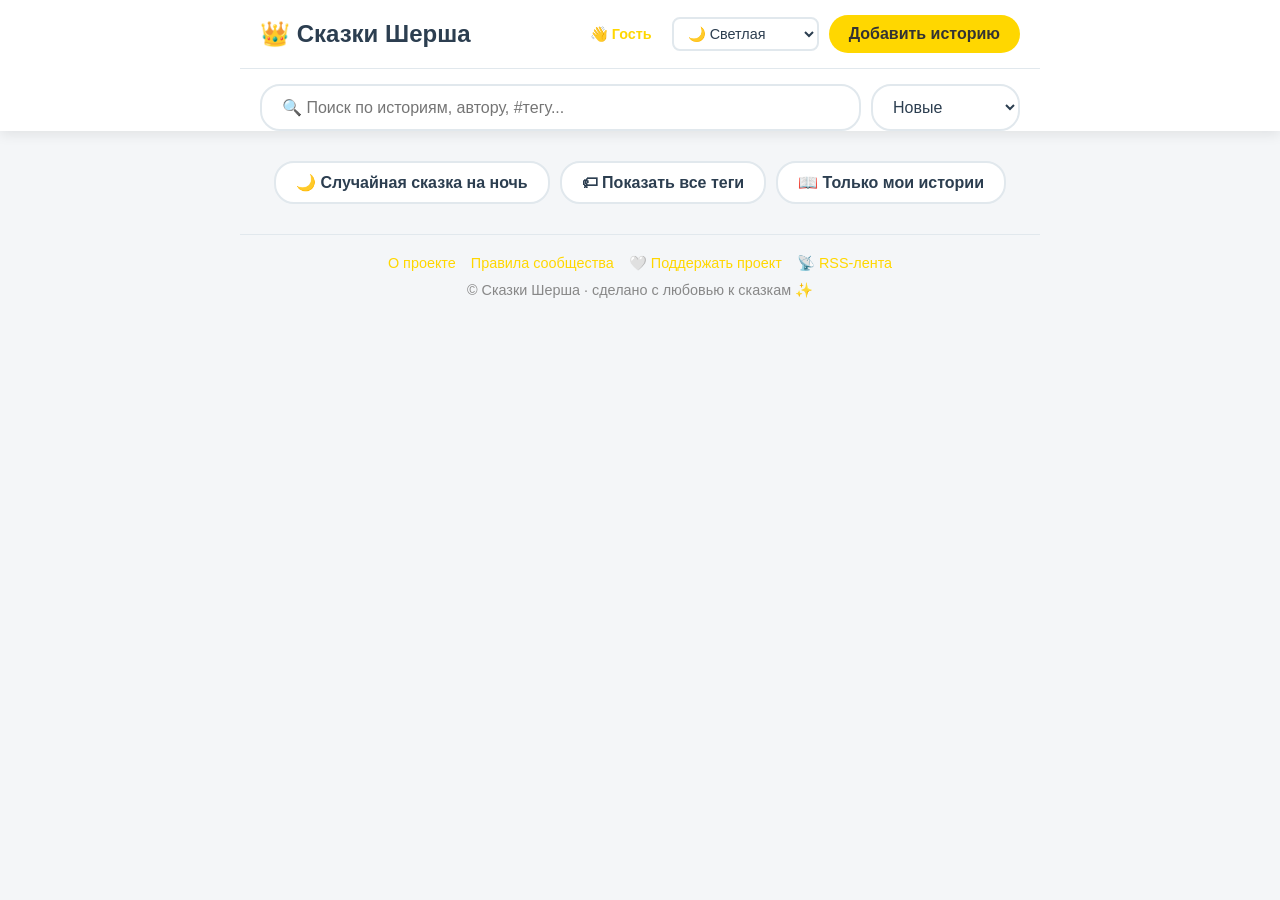
==== index.html @ 3fc003c2 "Озвучка автора: загрузка аудио к истории и проигрывание файла" ====
<!DOCTYPE html>
<html lang="ru">
<head>
    <meta charset="UTF-8">
    <meta name="viewport" content="width=device-width, initial-scale=1.0">
    <title>Сказки Шерша</title>
    <meta name="description" content="Сказки Шерша — уютное сообщество, где можно публиковать свои сказки, истории из жизни и театральные закулисья, делиться впечатлениями и общаться.">
    <meta name="keywords" content="сказки, истории, рассказы, театр, закулисье, сообщество, Сказки Шерша">
    <meta name="author" content="Сказки Шерша">
    <link rel="canonical" href="https://andrewshpik.github.io/skazki-Shersha/">
    <link rel="alternate" type="application/rss+xml" title="Сказки Шерша — новые истории" href="https://shersh-auth.de1.netrun.io/rss.xml">
    <link rel="icon" type="image/png" href="shersh_cursor.png">
    <meta property="og:type" content="website">
    <meta property="og:title" content="Сказки Шерша">
    <meta property="og:description" content="Уютное сообщество, где можно публиковать свои сказки, истории из жизни и театральные закулисья, делиться впечатлениями и общаться.">
    <meta property="og:url" content="https://andrewshpik.github.io/skazki-Shersha/">
    <meta property="og:image" content="https://andrewshpik.github.io/skazki-Shersha/banner.jpg">
    <meta property="og:site_name" content="Сказки Шерша">
    <meta name="twitter:card" content="summary_large_image">
    <meta name="twitter:title" content="Сказки Шерша">
    <meta name="twitter:description" content="Уютное сообщество, где можно публиковать свои сказки, истории из жизни и театральные закулисья.">
    <meta name="twitter:image" content="https://andrewshpik.github.io/skazki-Shersha/banner.jpg">
    <meta name="theme-color" content="#FFD700">
    <link rel="manifest" href="manifest.json">
    <link rel="stylesheet" href="styles.css?v=12">
    <script type="application/ld+json">
    {
      "@context": "https://schema.org",
      "@type": "WebSite",
      "name": "Сказки Шерша",
      "url": "https://andrewshpik.github.io/skazki-Shersha/",
      "description": "Уютное сообщество, где можно публиковать свои сказки, истории из жизни и театральные закулисья, делиться впечатлениями и общаться.",
      "inLanguage": "ru"
    }
    </script>
</head>
<body>

    <div class="toast-container" id="toastContainer"></div>

    <div class="image-modal" id="imageModal" onclick="closeImageModal()">
        <img id="fullImage" src="" alt="Просмотр">
    </div>

    <div class="modal-overlay" id="deleteAccountModal">
        <div class="modal-content">
            <h2 style="color: var(--error-color);">Удаление аккаунта</h2>
            <p style="text-align: center; margin-bottom: 20px;">Вы уверены, что хотите удалить свой аккаунт? Все ваши истории останутся, но профиль будет удален навсегда.</p>
            <div class="modal-buttons" style="justify-content: center;">
                <button class="btn btn-cancel" id="cancelDeleteBtn">Отмена</button>
                <button class="btn btn-delete" id="confirmDeleteBtn">Удалить</button>
            </div>
        </div>
    </div>

    <div class="modal-overlay" id="passwordModal">
        <div class="modal-content">
            <h2 style="text-align: center;">🔑 Сменить пароль</h2>

            <label>Текущий пароль:</label>
            <div class="input-wrapper">
                <input type="password" id="oldPassInput" placeholder="Текущий пароль" autocomplete="current-password">
                <span class="toggle-password" onclick="togglePasswordVisibility('oldPassInput', this)">👁️</span>
            </div>

            <label>Новый пароль:</label>
            <div class="input-wrapper">
                <input type="password" id="newPassInput" placeholder="Минимум 4 символа" autocomplete="new-password">
                <span class="toggle-password" onclick="togglePasswordVisibility('newPassInput', this)">👁️</span>
            </div>

            <label>Повтори новый пароль:</label>
            <input type="password" id="newPassRepeatInput" placeholder="Ещё раз" autocomplete="new-password">

            <div id="passModalError" class="form-error" style="display:none;" role="alert"></div>

            <div class="modal-buttons">
                <button class="btn btn-cancel" id="cancelPassBtn">Отмена</button>
                <button class="btn" id="savePassBtn">Сохранить</button>
            </div>
        </div>
    </div>

    <div class="modal-overlay" id="loginModal">
        <div class="modal-content">
            <h2>👑 Добро пожаловать в Сказки Шерша!</h2>
            
            <div style="display: flex; gap: 10px; margin-bottom: 20px; justify-content: center;">
                <button class="btn btn-cancel" id="tabLogin" onclick="switchAuthTab('login')" style="width: 45%;">Вход</button>
                <button class="btn btn-cancel" id="tabRegister" onclick="switchAuthTab('register')" style="width: 45%;">Регистрация</button>
            </div>

            <div id="loginForm">
                <label>Имя или @ник:</label>
                <input type="text" id="loginNameInput" placeholder="Имя или @ник">
                <label>Пароль:</label>
                <div class="input-wrapper" style="margin-bottom: 5px;">
                    <input type="password" id="loginPassInput" placeholder="Пароль">
                    <span class="toggle-password" onclick="togglePasswordVisibility('loginPassInput', this)">👁️</span>
                </div>
                <div style="text-align: center; margin-bottom: 8px;">
                    <button class="btn-cancel" id="forgotPassBtn" style="border:none; background:none; color: var(--gold-accent); cursor:pointer; text-decoration: underline; font-size: 0.9rem;">Забыли пароль?</button>
                </div>
                <div class="modal-buttons" style="justify-content: center;">
                    <button class="btn" id="loginBtn" style="width: 100%;">Войти</button>
                </div>
            </div>

            <!-- Восстановление пароля -->
            <div id="forgotForm" style="display: none;">
                <label>Имя профиля или @ник:</label>
                <input type="text" id="forgotNameInput" placeholder="Имя или @ник">
                <div style="text-align:center; margin:10px 0; font-size:0.85rem; color:#888;">Код придёт в ваш Telegram</div>
                <label>Код из Telegram:</label>
                <input type="text" id="forgotCodeInput" placeholder="000000">
                <label>Новый пароль:</label>
                <input type="password" id="forgotNewPassInput" placeholder="Новый пароль">
                <div class="modal-buttons" style="justify-content: space-between; flex-wrap: wrap;">
                    <button class="btn btn-cancel" id="forgotBackBtn">Назад</button>
                    <button class="btn" id="forgotStep1Btn">Получить код</button>
                    <button class="btn" id="forgotStep2Btn" style="display:none;">Сменить пароль</button>
                </div>
            </div>

            <div id="registerForm" style="display: none;">
                <label>Имя:</label>
                <input type="text" id="regNameInput" placeholder="Твое имя">
                <label>Никнейм (начинается с @):</label>
                <input type="text" id="regNickInput" placeholder="@nickname">
                <label>Пароль:</label>
                <div class="input-wrapper" style="margin-bottom: 5px;">
                    <input type="password" id="regPassInput" placeholder="Придумай пароль">
                    <span class="toggle-password" onclick="togglePasswordVisibility('regPassInput', this)">👁️</span>
                </div>
                <div class="modal-buttons" style="justify-content: center;">
                    <button class="btn" id="registerBtn" style="width: 100%;">Зарегистрироваться</button>
                </div>
            </div>

            <hr style="border: 0; border-top: 1px solid var(--border-color); margin: 20px 0;">

            <div style="display: flex; flex-direction: column; gap: 10px;">
                <button class="btn" id="telegramBotBtn" style="background-color: #2AABEE; color: white; display: flex; align-items: center; justify-content: center; gap: 10px; width: 100%; border-radius: 10px; padding: 15px; font-size: 1.1rem;">
                    <svg width="24" height="24" viewBox="0 0 24 24" fill="white"><path d="M11.944 0A12 12 0 0 0 0 12a12 12 0 0 0 12 12 12 12 0 0 0 12-12A12 12 0 0 0 12 0a12 12 0 0 0-.056 0zm4.962 7.224c.1-.002.321.023.465.14a.506.506 0 0 1 .171.325c.016.093.036.306.02.472-.18 1.898-.962 6.502-1.36 8.627-.168.9-.499 1.201-.82 1.23-.696.065-1.225-.46-1.9-.902-1.056-.693-1.653-1.124-2.678-1.8-1.185-.78-.417-1.21.258-1.91.177-.184 3.247-2.977 3.307-3.23.007-.032.014-.15-.056-.212s-.174-.041-.249-.024c-.106.024-1.793 1.14-5.061 3.345-.48.33-.913.49-1.302.48-.428-.008-1.252-.241-1.865-.44-.752-.245-1.349-.374-1.297-.789.027-.216.325-.437.893-.663 3.498-1.524 5.83-2.529 6.998-3.014 3.332-1.386 4.025-1.627 4.476-1.635z"/></svg>
                    Войти через Telegram
                </button>
                <button class="btn" id="guestBtn" style="background-color: transparent; color: var(--text-color); border: 2px solid var(--border-color); width: 100%;">
                    Войти как Гость
                </button>
            </div>
            
            <p id="waitingMsg" style="display: none; margin-top: 15px; font-size: 0.95rem; color: var(--gold-accent); font-weight: bold;">Ожидаем подтверждения в Telegram...</p>
        </div>
    </div>

    <div class="modal-overlay" id="editProfileModal">
        <div class="modal-content">
            <h2>Редактировать профиль</h2>
            
            <label style="display: block; margin-bottom: 5px; font-size: 0.9rem;">Имя:</label>
            <input type="text" id="editNameInput" placeholder="Твое имя">
            <div class="field-error" id="editNameError">Это имя уже занято!</div>

            <label style="display: block; margin-bottom: 5px; font-size: 0.9rem;">Никнейм:</label>
            <input type="text" id="editNicknameInput" placeholder="@nickname">
            <div class="field-error" id="editNickError">Этот ник уже занят!</div>

            <label style="display: block; margin-bottom: 5px; font-size: 0.9rem;">О себе:</label>
            <textarea id="editBioInput" placeholder="Расскажи о себе..."></textarea>
            
            <div class="modal-buttons">
                <button class="btn btn-cancel" id="cancelEditBtn">Отмена</button>
                <button class="btn" id="saveEditBtn">Сохранить</button>
            </div>
        </div>
    </div>

    <header>
        <div class="nav-panel">
            <h1 onclick="showPage('feed')">👑 Сказки Шерша</h1>
            
            <div class="header-controls">
                <span class="user-info" id="headerProfileBtn" onclick="showPage('profile')">👋 Гость</span>
                <a class="logout-icon" id="adminPanelBtn" href="admin.html" title="Админ-панель" aria-label="Открыть админ-панель" style="display:none; text-decoration:none;">🛡️</a>
                <button class="logout-icon" id="headerLogoutBtn" title="Выйти" aria-label="Выйти из аккаунта" style="display: none;">🚪</button>
                <button class="bell-btn" id="bellBtn" title="Новые комментарии к вашим историям" aria-label="Уведомления о новых комментариях" aria-live="polite" style="position:relative; display:none;">🔔<span class="bell-badge" id="bellBadge" style="display:none;"></span></button>
                <select id="themeSelect" class="theme-toggle" title="Выбрать тему">
                    <option value="light">🌙 Светлая</option>
                    <option value="dark">🌚 Тёмная</option>
                    <option value="lavender">💜 Лавандовая</option>
                    <option value="mint">🌿 Мятная</option>
                    <option value="skyblue">💙 Небесная</option>
                    <option value="rose">🌹 Розовая</option>
                </select>
                <button class="btn" id="addPostBtn">Добавить историю</button>
            </div>
        </div>
        <div class="search-bar" id="searchContainer">
            <input type="text" id="searchInput" placeholder="🔍 Поиск по историям, автору, #тегу..." oninput="onSearchInput()">
            <select id="sortSelect" class="sort-select" onchange="changeSort()">
                <option value="new">Новые</option>
                <option value="popular">Популярные</option>
            </select>
        </div>
    </header>

    <main id="feed-page">
        <div class="feed-tools">
            <button class="btn btn-soft" onclick="randomTale()">🌙 Случайная сказка на ночь</button>
            <button class="btn btn-soft" id="allTagsBtn" onclick="toggleAllTags()">🏷 Показать все теги</button>
            <button class="btn btn-soft" id="myOnlyBtn" onclick="toggleMyOnly()">📖 Только мои истории</button>
        </div>
        <div id="allTagsCloud" class="all-tags-cloud" style="display:none;"></div>
        <div id="tagBanner" class="tag-banner" style="display:none;">
            <span id="tagBannerText"></span>
            <button type="button" onclick="clearTagFilter()" aria-label="Показать все истории">✕ все истории</button>
        </div>
        <div id="posts-container"></div>
    </main>

    <main id="profile-page" style="display: none;">
        <div class="profile-header">
            <div class="avatar-container" id="avatarContainer" onclick="document.getElementById('avatarInput').click()">
                <img id="avatarImage" src="" alt="Аватар" style="display: none;">
                <div class="avatar-placeholder" id="avatarPlaceholder">👤</div>
                <div class="avatar-edit-overlay">Изменить</div>
            </div>
            <input type="file" id="avatarInput" accept="image/*" style="display: none;">

            <div class="profile-info">
                <h2>
                    <span id="profileNameDisplay">Имя</span>
                    <span class="edit-icon" role="button" tabindex="0" onclick="openEditProfile('name')" title="Изменить имя" aria-label="Изменить имя">✏️</span>
                </h2>
                <div class="profile-nickname">
                    <span id="profileNickDisplay">@ник</span>
                    <span class="edit-icon" role="button" tabindex="0" onclick="openEditProfile('nick')" title="Изменить ник" aria-label="Изменить ник">✏️</span>
                </div>
                <div class="profile-bio" id="profileBioDisplay">О себе пока ничего не написано...</div>
                <div class="stats">
                    <span>📝 Историй: <b id="statPosts">0</b></span>
                    <span>👍 Лайков: <b id="statLikes">0</b></span>
                    <span>💬 Комментариев: <b id="statComments">0</b></span>
                </div>
            </div>
        </div>
        
        <div style="display: flex; gap: 10px; margin-bottom: 20px; flex-wrap: wrap;">
            <button class="btn" id="editProfileBtn">Редактировать профиль</button>
            <button class="btn btn-cancel" id="changePassBtn">Сменить пароль</button>
            <button class="btn btn-cancel" id="bindTelegramBtn" title="Привязать Telegram, чтобы получать код восстановления пароля">📨 Привязать Telegram</button>
            <button class="btn btn-cancel" id="logoutBtn">Выйти</button>
            <button class="btn btn-delete" id="deleteAccountBtn">Удалить аккаунт</button>
            <button class="btn btn-delete" id="deleteAllDataBtn" title="Удалить профиль, все свои истории, комментарии и лайки">🧹 Удалить все мои данные</button>
        </div>

        <div id="telegramStatus" class="telegram-status" style="display:none;" role="status" aria-live="polite"></div>

        <div class="my-posts-section">
            <h3 style="margin-bottom: 12px;">📚 Мои истории <span id="myPostsCount" style="opacity:.7;font-weight:400;"></span></h3>
            <div style="display:flex;gap:10px;flex-wrap:wrap;margin-bottom:12px;">
                <button class="btn btn-cancel" onclick="exportMyPosts('json')" title="Скачать все мои истории в JSON">⬇️ Экспорт в JSON</button>
                <button class="btn btn-cancel" onclick="exportMyPosts('txt')" title="Скачать все мои истории в текстовом файле">⬇️ Экспорт в TXT</button>
            </div>
            <div id="myPostsList"></div>
        </div>
    </main>

    <main id="other-profile-page" style="display: none;">
        <button class="btn btn-cancel" onclick="showPage('feed')" style="margin-bottom: 20px;">← Назад к ленте</button>
        <div class="profile-header">
            <div class="avatar-container" id="otherAvatarContainer" style="cursor: default;">
                <img id="otherAvatarImage" src="" alt="Аватар" style="display: none;">
                <div class="avatar-placeholder" id="otherAvatarPlaceholder">👤</div>
            </div>
            <div class="profile-info">
                <h2><span id="otherProfileNameDisplay">Имя</span></h2>
                <div class="profile-nickname"><span id="otherProfileNickDisplay">@ник</span></div>
                <div class="profile-bio" id="otherProfileBioDisplay">О себе пока ничего не написано...</div>
                <div class="stats">
                    <span>📝 Историй: <b id="otherStatPosts">0</b></span>
                    <span>👍 Лайков: <b id="otherStatLikes">0</b></span>
                </div>
                <div style="margin-top: 12px;">
                    <button class="btn btn-delete" id="banUserBtn" style="display: none;" onclick="banUser()">🚫 Забанить</button>
                </div>
            </div>
        </div>
    </main>

    <div class="modal-overlay" id="postModal">
        <div class="modal-content">
            <h2 id="postModalTitle">Новая история</h2>
            
            <div class="inspiration-hints">
                <span class="hint-tag" onclick="insertHint('Сказка на ночь: ')">📖 Сказка</span>
                <span class="hint-tag" onclick="insertHint('История из жизни: ')">🌟 Из жизни</span>
                <span class="hint-tag" onclick="insertHint('Закулисье театра: ')">🎭 Театр</span>
            </div>

            <div class="input-wrapper">
                <span class="input-icon">📝</span>
                <input type="text" id="postTitle" placeholder="Придумай цепляющий заголовок...">
            </div>
            
            <div class="input-wrapper">
                <span class="input-icon" style="top: 20px;">✍️</span>
                <textarea id="postText" placeholder="Расскажи свою историю здесь..." oninput="updateWordCount()"></textarea>
            </div>
            <div class="word-count" id="wordCount">Слов: 0 · Символов: 0</div>

            <label style="display: block; margin-bottom: 5px; font-size: 0.9rem;">Прикрепить картинку (необязательно):</label>
            <input type="file" id="postImageInput" accept="image/*" style="padding: 10px; border: 1px solid var(--border-color); background: var(--input-bg);">

            <label style="display: block; margin: 12px 0 5px; font-size: 0.9rem;">Озвучка автора — mp3/m4a/ogg до 15 МБ (необязательно):</label>
            <input type="file" id="postAudioInput" accept="audio/*" style="padding: 10px; border: 1px solid var(--border-color); background: var(--input-bg);">
            <div id="postAudioStatus" class="audio-status" style="display:none;"></div>

            <div class="modal-buttons">
                <button class="btn btn-cancel" id="cancelBtn">Отмена</button>
                <button class="btn" id="submitPostBtn">Опубликовать!</button>
            </div>
        </div>
    </div>

    <div class="modal-overlay" id="commentsModal">
        <div class="modal-content">
            <h2 style="text-align: center;">💬 Комментарии</h2>
            <div class="comments-list" id="commentsList"></div>

            <div class="related-block" id="relatedBlock" style="display:none;">
                <h3>📚 Читайте также</h3>
                <div class="related-list" id="relatedList"></div>
            </div>

            <div id="replyIndicator" class="reply-indicator" style="display:none;">
                <span id="replyIndicatorText"></span>
                <button type="button" class="reply-cancel" onclick="cancelReply()" aria-label="Отменить ответ">✖</button>
            </div>
            
            <div class="comment-input-row">
                <textarea id="commentInput" placeholder="Написать комментарий..." style="min-height: 45px;"></textarea>
                <div class="image-upload-btn" onclick="document.getElementById('commentImageInput').click()" title="Прикрепить фото">📷</div>
                <input type="file" id="commentImageInput" accept="image/*" style="display: none;">
            </div>
            <img id="commentImagePreview" class="comment-image-preview" src="" alt="Превью">

            <div class="modal-buttons">
                <button class="btn btn-cancel" id="closeCommentsBtn">Закрыть</button>
                <button class="btn" id="submitCommentBtn">Отправить</button>
            </div>
        </div>
    </div>

    <div class="modal-overlay" id="notifModal">
        <div class="modal-content">
            <h2 style="text-align: center;">🔔 Уведомления</h2>
            <div class="notif-list" id="notifList"></div>
            <div class="modal-buttons" style="justify-content: center;">
                <button class="btn btn-cancel" id="closeNotifBtn">Закрыть</button>
            </div>
        </div>
    </div>

    <div class="modal-overlay" id="taleModal">
        <div class="modal-content">
            <h2 style="text-align: center;">🌙 Сказка на ночь</h2>
            <div class="tale-title" id="taleTitle"></div>
            <div class="tale-text" id="taleText"></div>
            <div class="tale-actions">
                <button class="btn btn-soft" id="taleAgainBtn">✨ Ещё сказку</button>
                <button class="btn btn-soft" id="taleContinueBtn">⏭ Продолжить</button>
                <button class="btn btn-soft" id="taleCopyBtn">📋 Скопировать</button>
                <button class="btn btn-soft" onclick="speakTale()" aria-label="Слушать сказку">🔊 Слушать</button>
                <button class="btn" id="talePublishBtn">📖 Опубликовать</button>
            </div>
            <div class="modal-buttons">
                <button class="btn btn-cancel" id="taleFromSiteBtn">Случайная с сайта</button>
                <button class="btn btn-cancel" id="taleCloseBtn">Закрыть</button>
            </div>
            <div class="tale-hint">Сказка собирается прямо в браузере из готовых образов — без внешних сервисов.</div>
        </div>
    </div>

    <script src="tale.js?v=4"></script>
    <script src="player.js?v=6"></script>

    <script src="app.js?v=15"></script>

    <!-- Кнопка «Наверх» -->
    <button id="backToTop" title="Наверх" aria-label="Наверх" style="display:none; position:fixed; bottom:20px; left:20px; z-index:1500; width:46px; height:46px; border-radius:50%; border:none; background:var(--gold-accent); color:#333; font-size:1.4rem; cursor:pointer; box-shadow:var(--shadow); transition:transform 0.2s;">↑</button>

    <!-- Футер -->
    <footer style="max-width: 800px; margin: 30px auto 20px; padding: 20px 15px 10px; border-top: 1px solid var(--border-color); text-align: center; font-size: 0.9rem; color: #888;">
        <div style="display: flex; gap: 15px; justify-content: center; flex-wrap: wrap; margin-bottom: 10px;">
            <a href="#" style="color: var(--gold-accent); text-decoration: none;" onclick="showAbout()">О проекте</a>
            <a href="#" style="color: var(--gold-accent); text-decoration: none;" onclick="showRules()">Правила сообщества</a>
            <a href="#" style="color: var(--gold-accent); text-decoration: none;" onclick="supportProject()">🤍 Поддержать проект</a>
            <a href="https://shersh-auth.de1.netrun.io/rss.xml" target="_blank" rel="noopener" style="color: var(--gold-accent); text-decoration: none;">📡 RSS-лента</a>
        </div>
        <div>© Сказки Шерша · сделано с любовью к сказкам ✨</div>
    </footer>

    <!-- Модалка: О проекте -->
    <div class="modal-overlay" id="aboutModal">
        <div class="modal-content">
            <h2>👑 О проекте</h2>
            <div class="rules-text">
                <p><b>«Сказки Шерша»</b> — уютное сообщество, где каждый может поделиться сказкой, историей из жизни или театральным закулисьем.</p>
                <p>Мы верим, что у каждой истории есть своя магия. Расскажите свою — и она найдёт читателей.</p>
                <p>Проект создан с любовью к сказкам и поддерживается сообществом.</p>
            </div>
            <div class="modal-buttons">
                <button class="btn" onclick="document.getElementById('aboutModal').style.display='none'">Закрыть</button>
            </div>
        </div>
    </div>

    <!-- Модалка: Правила сообщества -->
    <div class="modal-overlay" id="rulesModal">
        <div class="modal-content">
            <h2>📜 Правила сообщества</h2>
            <div class="rules-text">
                <ol>
                    <li>Будьте доброжелательны и уважайте других участников.</li>
                    <li>Запрещены оскорбления, нецензурная лексика и травля.</li>
                    <li>Запрещена реклама и спам.</li>
                    <li>Не публикуйте чужие тексты без разрешения автора.</li>
                    <li>За нарушение правил модератор может заблокировать аккаунт.</li>
                </ol>
            </div>
            <div class="modal-buttons">
                <button class="btn" onclick="document.getElementById('rulesModal').style.display='none'">Закрыть</button>
            </div>
        </div>
    </div>

</body>
</html>
---- styles.css ----
:root {
            --bg-color: #f4f6f8;
            --text-color: #2c3e50;
            --header-bg: #ffffff;
            --card-bg: #ffffff;
            --gold-accent: #FFD700;
            --gold-hover: #FFC107;
            --shadow: 0 4px 12px rgba(0,0,0,0.08);
            --border-color: #e1e8ed;
            --comment-bg: #f9f9f9;
            --input-bg: #ffffff;
            --error-color: #e74c3c;
        }

        [data-theme="dark"] {
            --bg-color: #1a1a2e;
            --text-color: #e0e0e0;
            --header-bg: #16213e;
            --card-bg: #1f2b4d;
            --shadow: 0 4px 12px rgba(0,0,0,0.4);
            --border-color: #2a3b66;
            --comment-bg: #16213e;
            --input-bg: #16213e;
        }

        /* Тема: Лавандовая */
        [data-theme="lavender"] {
            --bg-color: #f6f0fa;
            --text-color: #3c2a4d;
            --header-bg: #ffffff;
            --card-bg: #ffffff;
            --gold-accent: #a78bfa;
            --gold-hover: #8b5cf6;
            --shadow: 0 4px 12px rgba(139,92,246,0.12);
            --border-color: #e6def2;
            --comment-bg: #faf7fd;
            --input-bg: #ffffff;
        }

        /* Тема: Мятная */
        [data-theme="mint"] {
            --bg-color: #ecf7f3;
            --text-color: #24423a;
            --header-bg: #ffffff;
            --card-bg: #ffffff;
            --gold-accent: #2dd4a7;
            --gold-hover: #10b981;
            --shadow: 0 4px 12px rgba(16,185,129,0.12);
            --border-color: #d8efdf;
            --comment-bg: #f3fbf7;
            --input-bg: #ffffff;
        }

        /* Тема: Небесно-синяя */
        [data-theme="skyblue"] {
            --bg-color: #eef5fb;
            --text-color: #1e3a5f;
            --header-bg: #ffffff;
            --card-bg: #ffffff;
            --gold-accent: #38bdf8;
            --gold-hover: #0ea5e9;
            --shadow: 0 4px 12px rgba(14,165,233,0.12);
            --border-color: #d8e8f5;
            --comment-bg: #f2f8fd;
            --input-bg: #ffffff;
        }

        /* Тема: Розовая */
        [data-theme="rose"] {
            --bg-color: #fdf0f3;
            --text-color: #54252f;
            --header-bg: #ffffff;
            --card-bg: #ffffff;
            --gold-accent: #fb7185;
            --gold-hover: #f43f5e;
            --shadow: 0 4px 12px rgba(244,63,94,0.12);
            --border-color: #f7dce2;
            --comment-bg: #fef5f7;
            --input-bg: #ffffff;
        }

        * { box-sizing: border-box; }

        body {
            font-family: 'Segoe UI', Tahoma, Geneva, Verdana, sans-serif;
            background-color: var(--bg-color);
            color: var(--text-color);
            margin: 0;
            padding: 0;
            transition: background-color 0.3s, color 0.3s;
            cursor: url('shersh_cursor.png') 16 16, auto; 
        }

        button, a, .action-btn, .btn, .theme-toggle, .user-info, .edit-icon, .delete-icon, .hint-tag, .author-name, .post-avatar, .post-image, .toggle-password {
            cursor: url('shersh_cursor.png') 16 16, pointer !important;
        }

        header {
            background-color: var(--header-bg);
            box-shadow: var(--shadow);
            position: sticky;
            top: 0;
            z-index: 100;
        }

        .nav-panel {
            display: flex;
            justify-content: space-between;
            align-items: center;
            padding: 15px 20px;
            background-color: var(--header-bg);
            border-bottom: 1px solid var(--border-color);
            max-width: 800px;
            margin: 0 auto;
        }

        .nav-panel h1 { margin: 0; font-size: 1.5rem; display: flex; align-items: center; gap: 10px; cursor: pointer; }
        
        .header-controls {
            display: flex; gap: 10px; align-items: center;
        }

        .user-info { font-size: 0.9rem; color: var(--gold-accent); font-weight: bold; cursor: pointer; padding: 5px 10px; border-radius: 8px; transition: background-color 0.2s; }
        .user-info:hover { background-color: rgba(255, 215, 0, 0.1); }

        .btn {
            background-color: var(--gold-accent); color: #333; border: none; padding: 10px 20px;
            border-radius: 20px; font-weight: bold; font-size: 1rem; cursor: pointer;
            transition: transform 0.2s, background-color 0.2s; text-decoration: none; display: inline-block;
        }
        .btn:hover { background-color: var(--gold-hover); transform: scale(1.05); }

        .feed-tools {
            display: flex; flex-wrap: wrap; gap: 10px;
            justify-content: center; margin-bottom: 20px;
        }
        .btn.btn-soft {
            background-color: var(--card-bg);
            color: var(--text-color);
            border: 2px solid var(--border-color);
            font-weight: 600;
        }
        .btn.btn-soft:hover {
            background-color: var(--comment-bg);
            border-color: var(--gold-accent);
        }
        @media (max-width: 600px) {
            .feed-tools .btn { width: auto; font-size: 0.85rem; padding: 9px 12px; white-space: nowrap; }
            .feed-tools { gap: 8px; }

            header h1 { font-size: 1.35rem; }
            .header-controls { flex-wrap: wrap; justify-content: center; gap: 8px; }
            .user-info { white-space: nowrap; font-size: 0.85rem; padding: 6px 10px; }
            #themeSelect { font-size: 0.85rem; padding: 6px 8px; max-width: 47%; }
            #addPostBtn { white-space: nowrap; font-size: 0.9rem; padding: 9px 14px; }
            .post-meta { gap: 6px; font-size: 0.85em; }
            .post-actions { gap: 10px; flex-wrap: wrap; }
        }

        .theme-toggle, .logout-icon { background: none; border: none; font-size: 1.5rem; cursor: pointer; padding: 5px; transition: transform 0.2s; }
        .theme-toggle:hover, .logout-icon:hover { transform: scale(1.05); }

        .bell-btn {
            background: none; border: none; font-size: 1.4rem; cursor: pointer; padding: 5px;
            transition: transform 0.2s; position: relative;
        }
        .bell-btn:hover { transform: scale(1.15); }
        .bell-badge {
            position: absolute; top: -2px; right: -2px;
            background-color: var(--error-color); color: #fff; border-radius: 50%;
            font-size: 0.7rem; font-weight: bold; min-width: 18px; height: 18px;
            display: flex; align-items: center; justify-content: center; padding: 0 3px;
        }

        #themeSelect {
            background-color: var(--card-bg);
            color: var(--text-color);
            border: 2px solid var(--border-color);
            border-radius: 8px;
            padding: 6px 10px;
            font-size: 0.9rem;
            font-family: inherit;
            cursor: pointer;
            transition: border-color 0.2s;
        }
        #themeSelect:focus { outline: none; border-color: var(--gold-accent); }

        .search-bar { max-width: 800px; margin: 15px auto; padding: 0 20px; }
        .search-bar input {
            width: 100%; padding: 12px 20px; border-radius: 20px;
            border: 2px solid var(--border-color); background-color: var(--card-bg);
            color: var(--text-color); font-size: 1rem; transition: border-color 0.3s;
        }
        .search-bar input:focus { outline: none; border-color: var(--gold-accent); }

        .search-bar { display: flex; gap: 10px; }
        .search-bar input { flex-grow: 1; }
        .search-status {
            display: none; max-width: 800px; margin: 0 auto 12px; padding: 0 20px;
            font-size: 0.9rem; color: var(--text-color); opacity: 0.75;
        }
        .all-tags-cloud {
            max-width: 800px; margin: 0 auto 20px; padding: 12px 20px;
            display: flex; flex-wrap: wrap; gap: 8px;
            background: var(--card-bg); border-radius: 12px;
        }
        .hint-tag.active { outline: 2px solid var(--gold-accent); }

        .my-posts-section { margin-top: 30px; }
        .telegram-status {
            margin: -8px 0 20px; padding: 10px 14px; border-radius: 10px;
            font-size: 0.9rem; line-height: 1.4; border-left: 4px solid var(--border-color);
            background: var(--card-bg);
        }
        .telegram-status.ok { border-left-color: #3fa96b; }
        .telegram-status.warn { border-left-color: var(--gold-accent); }
        .my-post-row {
            display: flex; justify-content: space-between; gap: 12px; flex-wrap: wrap;
            padding: 10px 12px; border-bottom: 1px solid var(--border-color);
            align-items: baseline;
        }
        .my-post-row:last-child { border-bottom: none; }
        .my-post-title { color: var(--text-color); font-weight: 600; text-decoration: none; }
        .my-post-title:hover { color: var(--gold-accent); text-decoration: underline; }
        .my-post-meta { font-size: 0.82rem; opacity: 0.7; white-space: nowrap; }
        .post-card.flash { box-shadow: 0 0 0 3px var(--gold-accent); transition: box-shadow .3s; }
        mark.search-hit {
            background: var(--gold-accent, #f5c542); color: #1a1a1a;
            padding: 0 2px; border-radius: 3px;
        }
        .sort-select {
            background-color: var(--card-bg); color: var(--text-color);
            border: 2px solid var(--border-color); border-radius: 20px;
            padding: 12px 16px; font-size: 1rem; font-family: inherit; cursor: pointer;
        }
        .sort-select:focus { outline: none; border-color: var(--gold-accent); }
        @media (max-width: 768px) { .search-bar { flex-direction: column; } }

        .toast-container { position: fixed; bottom: 20px; right: 20px; z-index: 2000; display: flex; flex-direction: column; gap: 10px; }
        .toast {
            background-color: var(--card-bg); color: var(--text-color); padding: 15px 20px;
            border-radius: 8px; box-shadow: 0 4px 15px rgba(0,0,0,0.2);
            border-left: 5px solid var(--gold-accent); font-weight: bold; animation: slideIn 0.3s ease-out;
            display: flex; align-items: flex-start; gap: 8px; max-width: 360px;
        }
        .toast .toast-icon { flex: none; }
        .toast.success { border-left-color: var(--gold-accent); }
        .toast.error { border-left-color: var(--error-color); }
        .toast.info { border-left-color: #4a90e2; }
        .btn:disabled, .action-btn:disabled { opacity: 0.6; cursor: progress; }
        @keyframes slideIn { from { transform: translateX(100%); opacity: 0; } to { transform: translateX(0); opacity: 1; } }

        .sparkle {
            position: fixed; pointer-events: none; z-index: 9999; color: #FF8C00; 
            font-size: 16px; text-shadow: 0 0 5px #FFD700, 0 0 10px #FF4500; 
            animation: sparkle-fade 0.8s ease-out forwards;
        }
        @keyframes sparkle-fade {
            0% { transform: scale(0.5) translateY(0) rotate(0deg); opacity: 1; }
            100% { transform: scale(1.5) translateY(-40px) rotate(90deg); opacity: 0; }
        }

        main { max-width: 800px; margin: 30px auto; padding: 0 15px; }

        .empty-feed { text-align: center; padding: 50px 20px; color: #888; }
        .empty-feed h3 { font-size: 1.5rem; color: var(--text-color); margin-bottom: 10px; }
        .empty-feed p { font-size: 1.1rem; margin-bottom: 20px; }

        .skeleton-card { background-color: var(--card-bg); border-radius: 12px; padding: 20px; margin-bottom: 20px; box-shadow: var(--shadow); border: 1px solid var(--border-color); }
        .skeleton-line { height: 14px; border-radius: 6px; margin-bottom: 12px; background: linear-gradient(90deg, var(--border-color) 25%, #d9d9d9 37%, var(--border-color) 63%); background-size: 400% 100%; animation: shimmer 1.4s ease infinite; }
        .skeleton-line.title { height: 20px; width: 60%; }
        .skeleton-line.short { width: 40%; }
        @keyframes shimmer { 0% { background-position: 100% 0; } 100% { background-position: 0 0; } }
        .loading-feed { display: none; }

        .post-card {
            background-color: var(--card-bg); border-radius: 12px; padding: 20px;
            margin-bottom: 20px; box-shadow: var(--shadow); border: 1px solid var(--border-color);
            position: relative;
        }

        .post-header-row { display: flex; justify-content: space-between; align-items: flex-start; margin-bottom: 10px; }
        .post-card h2 { margin: 0; font-size: 1.4rem; flex-grow: 1; }
        
        .post-meta { font-size: 0.9em; color: #888; margin-bottom: 15px; display: flex; gap: 10px; align-items: center; flex-wrap: wrap; }

        .post-avatar {
            width: 30px; height: 30px; border-radius: 50%; object-fit: cover;
            border: 2px solid var(--gold-accent); background-color: var(--border-color);
            display: flex; justify-content: center; align-items: center; font-size: 0.8rem;
        }

        .author-name { color: var(--gold-accent); font-weight: bold; text-decoration: none; transition: color 0.2s; }
        .author-name:hover { color: var(--gold-hover); text-decoration: underline; }

        .post-content { line-height: 1.6; margin-bottom: 20px; white-space: pre-wrap; }
        
        .post-image { width: 100%; max-height: 400px; object-fit: cover; border-radius: 8px; margin-bottom: 15px; display: block; }

        .post-actions { display: flex; gap: 15px; border-top: 1px solid var(--border-color); padding-top: 15px; }

        .post-controls { display: flex; gap: 10px; margin-left: 15px; }
        .edit-post-btn, .delete-post-btn { background: none; border: none; font-size: 1.2rem; opacity: 0.6; transition: opacity 0.2s, transform 0.2s; }
        .edit-post-btn:hover, .delete-post-btn:hover { opacity: 1; transform: scale(1.2); }

        .action-btn {
            background: none; border: none; color: var(--text-color); font-size: 0.95rem;
            cursor: pointer; display: flex; align-items: center; gap: 5px; opacity: 0.8; transition: opacity 0.2s, color 0.2s;
        }
        .action-btn:hover { opacity: 1; color: var(--gold-accent); }
        .action-btn.liked { color: var(--gold-accent); font-weight: bold; opacity: 1; }

        .modal-overlay {
            display: none; position: fixed; top: 0; left: 0; width: 100%; height: 100%;
            background: rgba(0,0,0,0.6); z-index: 1000; justify-content: center; align-items: center;
            backdrop-filter: blur(4px); padding: 15px;
        }

        .modal-content {
            background-color: var(--card-bg); padding: 30px; border-radius: 16px;
            width: 100%; max-width: 600px; box-shadow: 0 10px 30px rgba(0,0,0,0.3);
            max-height: 90vh; overflow-y: auto; text-align: left; animation: modalFadeIn 0.3s ease-out;
        }
        @keyframes modalFadeIn { from { opacity: 0; transform: translateY(20px); } to { opacity: 1; transform: translateY(0); } }

        .modal-content h2 { margin-top: 0; margin-bottom: 20px; font-size: 1.8rem; color: var(--gold-accent); text-align: center; }

        .input-wrapper { position: relative; margin-bottom: 15px; }
        .form-error {
            display: none; margin: 4px 0 12px; padding: 9px 12px; border-radius: 8px;
            background: rgba(200, 60, 60, 0.12); color: var(--error-color);
            font-size: 0.9rem; border-left: 3px solid var(--error-color);
        }
        .input-icon { position: absolute; left: 15px; top: 50%; transform: translateY(-50%); font-size: 1.2rem; opacity: 0.5; }

        .modal-content input[type="text"], .modal-content input[type="password"], .modal-content textarea {
            width: 100%; padding: 15px 45px 15px 45px; border: 2px solid var(--border-color);
            border-radius: 10px; background-color: var(--input-bg); color: var(--text-color);
            font-family: inherit; font-size: 1rem; transition: border-color 0.3s, box-shadow 0.3s;
        }

        .modal-content textarea { padding-top: 15px; resize: vertical; min-height: 120px; line-height: 1.5; padding-right: 15px; }
        .modal-content input:focus, .modal-content textarea:focus { outline: none; border-color: var(--gold-accent); box-shadow: 0 0 0 3px rgba(255, 215, 0, 0.2); }

        /* Стили для глазика */
        .toggle-password {
            position: absolute;
            right: 15px;
            top: 50%;
            transform: translateY(-50%);
            font-size: 1.2rem;
            opacity: 0.6;
            transition: opacity 0.2s;
            user-select: none;
        }
        .toggle-password:hover { opacity: 1; }

        .word-count { text-align: right; font-size: 0.85rem; color: #888; margin-top: -10px; margin-bottom: 15px; }

        .inspiration-hints { display: flex; gap: 10px; flex-wrap: wrap; margin-bottom: 20px; justify-content: center; }
        .hint-tag {
            background-color: var(--comment-bg); padding: 5px 12px; border-radius: 15px;
            font-size: 0.85rem; color: #888; transition: all 0.2s; border: 1px solid var(--border-color);
        }
        .hint-tag:hover { background-color: var(--gold-accent); color: #333; border-color: var(--gold-accent); }
        .post-tags { display: flex; gap: 8px; flex-wrap: wrap; margin-bottom: 15px; }
        .related-block { margin-top: 18px; padding-top: 14px; border-top: 1px solid var(--border-color); }        .related-block h3 { font-size: 1rem; margin-bottom: 10px; opacity: 0.9; }
        .related-list { display: flex; flex-direction: column; gap: 8px; }
        .related-item {
            display: block; text-align: left; width: 100%; cursor: pointer;
            background: var(--comment-bg); border: 1px solid var(--border-color);
            border-radius: 10px; padding: 10px 12px; color: var(--text-color);
            font-family: inherit; font-size: 0.92rem; transition: border-color 0.2s, transform 0.15s;
        }
        .related-item:hover { border-color: var(--gold-accent); transform: translateY(-1px); }
        .related-item b { display: block; font-weight: 700; margin-bottom: 3px; }
        .related-item span { font-size: 0.82rem; opacity: 0.7; }
        .tale-title { text-align: center; font-weight: 700; font-size: 1.05rem; margin-bottom: 12px; color: var(--text-color); }
        .tale-text {
            white-space: pre-wrap; line-height: 1.65; font-size: 0.98rem;
            max-height: 45vh; overflow-y: auto; padding: 14px 16px;
            background: var(--comment-bg); border: 1px solid var(--border-color); border-radius: 12px;
        }
        .tale-actions { display: flex; gap: 8px; flex-wrap: wrap; margin-top: 14px; }
        .tale-actions .btn { flex: 1; min-width: 130px; font-size: 0.88rem; padding: 9px 12px; }
        .tale-hint { margin-top: 12px; font-size: 0.78rem; opacity: 0.6; text-align: center; line-height: 1.4; }
        .rules-text { font-size: 0.98rem; line-height: 1.6; color: var(--text-color); }
        .rules-text ol { padding-left: 20px; margin: 10px 0; }
        .rules-text li { margin-bottom: 8px; }

        @media (prefers-reduced-motion: reduce) {
            *, *::before, *::after {
                animation-duration: 0.001ms !important;
                animation-iteration-count: 1 !important;
                transition-duration: 0.001ms !important;
                scroll-behavior: auto !important;
            }
            .sparkle { display: none !important; }
        }

        /* Печать: только текст историй */
        @media print {
            header, .search-bar, .post-actions, .post-controls, .back-to-top,
            #backToTop, .bell-btn, #bellBtn, footer, .post-tags,
            .theme-toggle, #themeSelect, .user-info { display: none !important; }
            body { background: #fff !important; color: #000 !important; }
            .post-card { box-shadow: none !important; border: none !important; page-break-inside: avoid; }
            .post-card h2 { page-break-after: avoid; }
            main { max-width: 100% !important; }
        }

        .modal-buttons { display: flex; justify-content: flex-end; gap: 15px; margin-top: 25px; flex-wrap: wrap; }
        .btn-cancel { background-color: transparent; color: var(--text-color); border: 2px solid var(--border-color); }
        .btn-cancel:hover { background-color: var(--comment-bg); }
        .btn-delete { background-color: var(--error-color); color: white; }
        .btn-delete:hover { background-color: #c0392b; }
        .ui-dialog-text { margin: 0 0 10px; line-height: 1.5; color: var(--text-color); text-align: center; }
        .ui-dialog .modal-content { max-width: 440px; }
        .ui-dialog-input { width: 100%; padding: 12px 15px; border: 2px solid var(--border-color); border-radius: 10px;
            background-color: var(--input-bg); color: var(--text-color); font-family: inherit; font-size: 1rem; resize: vertical; }
        .ui-dialog-input:focus { outline: none; border-color: var(--accent-color); }
        .ui-dialog .form-error { display: none; margin-top: 8px; }

        #loginModal .modal-content { text-align: center; }
        #loginModal label { display: block; text-align: left; margin-bottom: 5px; font-size: 0.9rem; }

        .comments-list { margin-bottom: 20px; max-height: 400px; overflow-y: auto; padding-right: 5px; }
        
        .comment-item {
            background-color: var(--comment-bg); padding: 10px 15px; border-radius: 8px;
            margin-bottom: 10px; border: 1px solid var(--border-color);
        }
        .comment-item.comment-reply {
            margin-left: 32px; border-left: 3px solid var(--gold-accent);
            background-color: var(--card-bg); margin-bottom: 8px;
        }
        .reply-indicator {
            display: flex; align-items: center; justify-content: space-between; gap: 8px;
            padding: 8px 12px; margin-bottom: 8px; border-radius: 8px;
            background: var(--comment-bg); border-left: 3px solid var(--gold-accent);
            font-size: 0.88rem;
        }
        .reply-cancel { background: none; border: none; cursor: pointer; font-size: 1rem; opacity: 0.7; }
        .reply-cancel:hover { opacity: 1; }
        .new-comments-badge {
            display: inline-block; margin-left: 4px; padding: 1px 7px;
            border-radius: 10px; background: var(--gold-accent); color: #1a1a1a;
            font-size: 0.75rem; font-weight: 700; vertical-align: middle;
        }
        .comment-header { display: flex; justify-content: space-between; font-size: 0.85em; color: #888; margin-bottom: 5px; }
        .comment-author { font-weight: bold; color: var(--text-color); }
        .comment-text { font-size: 0.95em; line-height: 1.4; word-break: break-word; margin-bottom: 10px; }
        
        .comment-image { width: 100%; max-height: 200px; object-fit: cover; border-radius: 6px; margin-top: 5px; border: 1px solid var(--border-color); }

        .delete-comment-btn { background: none; border: none; font-size: 1rem; opacity: 0.6; cursor: pointer; padding: 0 4px; transition: opacity 0.2s, transform 0.2s; }
        .delete-comment-btn:hover { opacity: 1; transform: scale(1.2); }

        .comment-image-preview { width: 60px; height: 60px; object-fit: cover; border-radius: 6px; margin-right: 10px; border: 1px solid var(--border-color); display: none; }

        .comment-input-row { display: flex; align-items: flex-end; gap: 10px; margin-bottom: 10px; }
        .comment-input-row textarea { flex-grow: 1; min-height: 45px; margin-bottom: 0; }

        .image-upload-btn {
            background-color: var(--comment-bg); border: 2px solid var(--border-color); border-radius: 10px;
            width: 45px; height: 45px; display: flex; justify-content: center; align-items: center;
            font-size: 1.5rem; cursor: pointer; transition: all 0.2s; flex-shrink: 0;
        }
        .image-upload-btn:hover { border-color: var(--gold-accent); background-color: var(--gold-accent); }

        .profile-header {
            display: flex; align-items: center; gap: 20px; background-color: var(--card-bg);
            padding: 30px; border-radius: 12px; box-shadow: var(--shadow); margin-bottom: 20px;
            border: 1px solid var(--border-color); flex-wrap: wrap;
        }

        .avatar-container {
            position: relative; width: 100px; height: 100px; border-radius: 50%;
            background-color: var(--border-color); overflow: hidden; cursor: pointer;
            flex-shrink: 0; border: 3px solid var(--gold-accent);
        }
        .avatar-container img { width: 100%; height: 100%; object-fit: cover; }
        .avatar-placeholder { display: flex; justify-content: center; align-items: center; width: 100%; height: 100%; font-size: 3rem; background-color: var(--bg-color); }
        .avatar-edit-overlay { position: absolute; bottom: 0; left: 0; width: 100%; background: rgba(0,0,0,0.6); color: white; text-align: center; font-size: 0.7rem; padding: 5px 0; opacity: 0; transition: opacity 0.2s; }
        .avatar-container:hover .avatar-edit-overlay { opacity: 1; }
        .profile-info h2 { margin: 0 0 5px 0; font-size: 1.8rem; display: flex; align-items: center; gap: 10px; }
        .profile-nickname { color: var(--gold-accent); font-weight: bold; margin-bottom: 10px; font-size: 1.1rem; display: flex; align-items: center; gap: 10px; }
        .edit-icon { font-size: 1rem; cursor: pointer; opacity: 0.6; transition: opacity 0.2s, transform 0.2s; }
        .edit-icon:hover { opacity: 1; transform: scale(1.2); }
        .profile-bio { font-size: 0.95rem; color: #888; margin-bottom: 15px; line-height: 1.4; white-space: pre-wrap; }
        .stats { display: flex; gap: 15px; font-size: 0.9rem; }

        .image-modal {
            display: none; position: fixed; top: 0; left: 0; width: 100%; height: 100%;
            background: rgba(0,0,0,0.9); z-index: 3000; justify-content: center; align-items: center; cursor: zoom-out;
        }
        .image-modal img { max-width: 95%; max-height: 95vh; object-fit: contain; border-radius: 8px; }

        @media (max-width: 768px) {
            .nav-panel { flex-direction: column; gap: 10px; padding: 10px; }
            .nav-panel h1 { font-size: 1.3rem; }
            .header-controls { width: 100%; justify-content: space-between; }
            .user-info, .btn { font-size: 0.9rem; padding: 8px 15px; }
            .search-bar { padding: 0 15px; margin: 10px auto; }
            .post-card { padding: 15px; }
            .post-card h2 { font-size: 1.2rem; }
            .modal-content { padding: 20px; }
            .modal-content h2 { font-size: 1.5rem; }
            .profile-header { flex-direction: column; text-align: center; padding: 20px; }
            .profile-info h2, .profile-nickname, .stats { justify-content: center; }
            .avatar-container { width: 80px; height: 80px; }
            .btn { width: 100%; text-align: center; }
            .modal-buttons { flex-direction: column; }
            .modal-buttons .btn { width: 100%; }
        }

        /* Уведомления */
        .notif-list {
            max-height: 55vh; overflow-y: auto; margin-bottom: 14px;
            display: flex; flex-direction: column; gap: 8px;
        }
        .notif-item {
            display: flex; gap: 10px; align-items: flex-start; width: 100%; text-align: left;
            padding: 10px 12px; border-radius: 12px; cursor: pointer; font: inherit;
            background: var(--comment-bg); color: var(--text-color);
            border: 1px solid var(--border-color);
        }
        .notif-item:hover { border-color: var(--gold-accent); }
        .notif-item.is-unread { background: var(--card-bg); border-left: 3px solid var(--gold-accent); }
        .notif-icon { font-size: 1.1rem; line-height: 1.3; }
        .notif-body { display: flex; flex-direction: column; gap: 2px; min-width: 0; }
        .notif-kind { font-size: 0.72rem; text-transform: uppercase; letter-spacing: 0.04em; opacity: 0.65; }
        .notif-text { font-size: 0.9rem; }
        .notif-post { font-size: 0.8rem; opacity: 0.7; white-space: nowrap; overflow: hidden; text-overflow: ellipsis; }

        /* Плашка активного тега */
        .tag-banner {
            display: flex; align-items: center; justify-content: space-between; gap: 10px;
            max-width: 800px; margin: 0 auto 14px; padding: 10px 14px;
            background: var(--comment-bg); color: var(--text-color);
            border: 1px solid var(--border-color); border-radius: 12px; font-size: 0.9rem;
        }
        .tag-banner button {
            border: none; background: transparent; color: var(--gold-accent);
            font: inherit; cursor: pointer; padding: 2px 6px;
        }
        .tag-banner button:hover { text-decoration: underline; }

        /* Плеер сказок: озвучка голосами браузера */
        .audio-bar {
            position: fixed; left: 50%; bottom: 16px; transform: translateX(-50%);
            width: min(560px, calc(100% - 24px)); z-index: 3000;
            display: none; padding: 10px 12px;
            background: var(--card-bg); color: var(--text-color);
            border: 1px solid var(--border-color); border-radius: 14px;
            box-shadow: var(--shadow);
        }
        .audio-bar.is-open { display: block; }
        .audio-bar__title {
            font-size: 0.9rem; font-weight: 700; margin-bottom: 8px;
            white-space: nowrap; overflow: hidden; text-overflow: ellipsis;
        }
        .audio-bar__row { display: flex; align-items: center; gap: 8px; flex-wrap: wrap; }
        .audio-status {
            margin-top: 6px; font-size: 0.85rem; color: var(--gold-accent);
        }
        .audio-bar__now {
            font-size: 0.82rem; line-height: 1.35; opacity: 0.8; margin-bottom: 8px;
            display: -webkit-box; -webkit-line-clamp: 2; -webkit-box-orient: vertical; overflow: hidden;
        }
        .audio-btn {
            width: 38px; height: 34px; border: none; border-radius: 10px; cursor: pointer;
            background: var(--gold-accent); color: #2c3e50; font-size: 0.95rem; line-height: 1;
            transition: background-color 0.2s, transform 0.2s;
        }
        .audio-btn:hover { background: var(--gold-hover); transform: scale(1.05); }
        .audio-bar__pos { flex: 1; min-width: 96px; font-size: 0.8rem; opacity: 0.75; }
        .audio-bar__rate { display: flex; align-items: center; gap: 4px; font-size: 0.8rem; }
        .audio-bar__rate select {
            font: inherit; padding: 4px 6px; border-radius: 8px; cursor: pointer;
            background: var(--input-bg); color: var(--text-color); border: 1px solid var(--border-color);
        }
        @media print { .audio-bar { display: none !important; } }
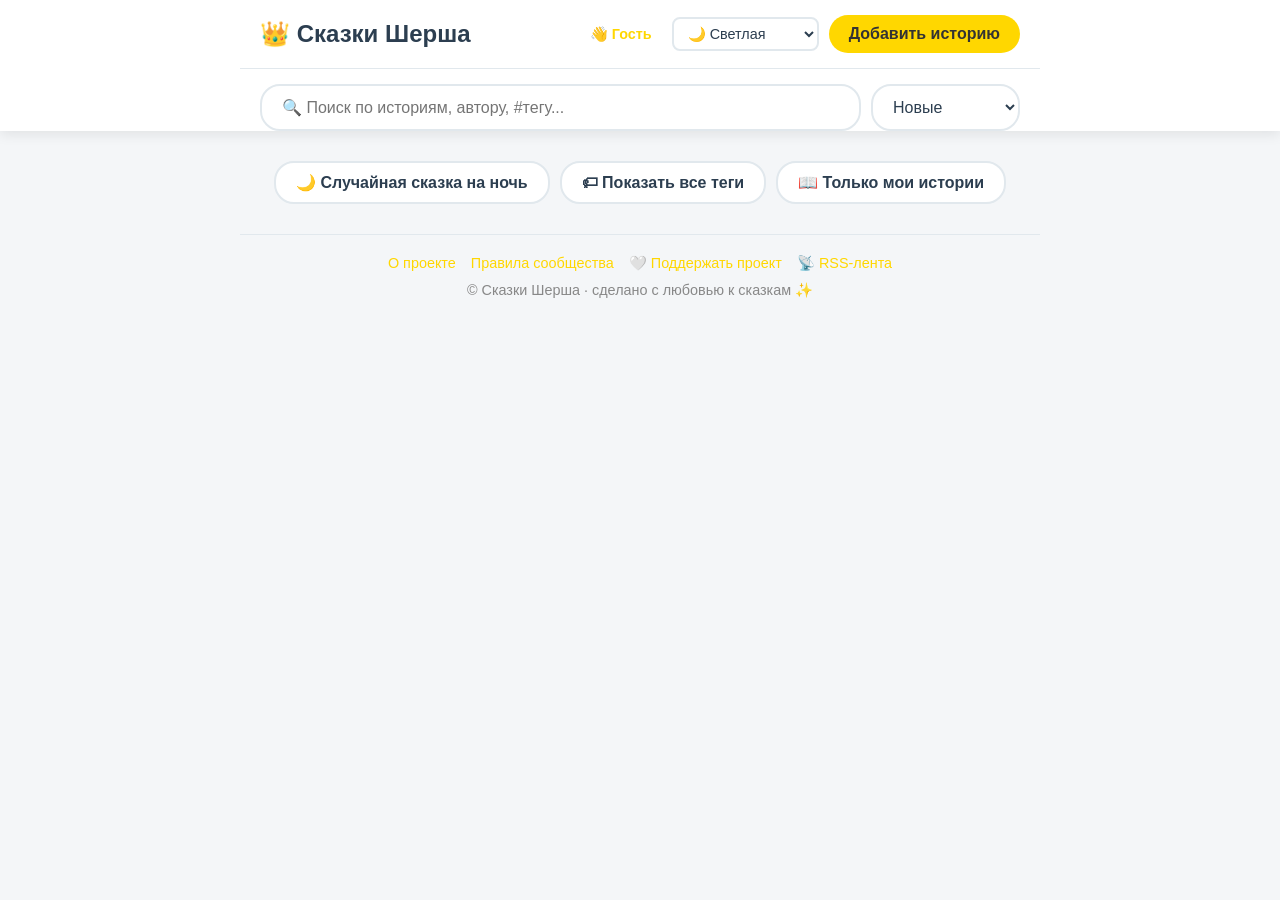
==== commit 354a9ce0: "Офлайн-чтение: сохранение страницы истории в кеш браузера" ====
--- a/index.html
+++ b/index.html
@@ -22,7 +22,7 @@
     <meta name="twitter:image" content="https://andrewshpik.github.io/skazki-Shersha/banner.jpg">
     <meta name="theme-color" content="#FFD700">
     <link rel="manifest" href="manifest.json">
-    <link rel="stylesheet" href="styles.css?v=12">
+    <link rel="stylesheet" href="styles.css?v=13">
     <script type="application/ld+json">
     {
       "@context": "https://schema.org",
@@ -385,7 +385,7 @@
     <script src="tale.js?v=4"></script>
     <script src="player.js?v=6"></script>
 
-    <script src="app.js?v=15"></script>
+    <script src="app.js?v=17"></script>
 
     <!-- Кнопка «Наверх» -->
     <button id="backToTop" title="Наверх" aria-label="Наверх" style="display:none; position:fixed; bottom:20px; left:20px; z-index:1500; width:46px; height:46px; border-radius:50%; border:none; background:var(--gold-accent); color:#333; font-size:1.4rem; cursor:pointer; box-shadow:var(--shadow); transition:transform 0.2s;">↑</button>
--- a/styles.css
+++ b/styles.css
@@ -564,6 +564,7 @@
         .audio-status {
             margin-top: 6px; font-size: 0.85rem; color: var(--gold-accent);
         }
+        .offline-btn.is-saved { color: var(--gold-accent); font-weight: 600; }
         .audio-bar__now {
             font-size: 0.82rem; line-height: 1.35; opacity: 0.8; margin-bottom: 8px;
             display: -webkit-box; -webkit-line-clamp: 2; -webkit-box-orient: vertical; overflow: hidden;
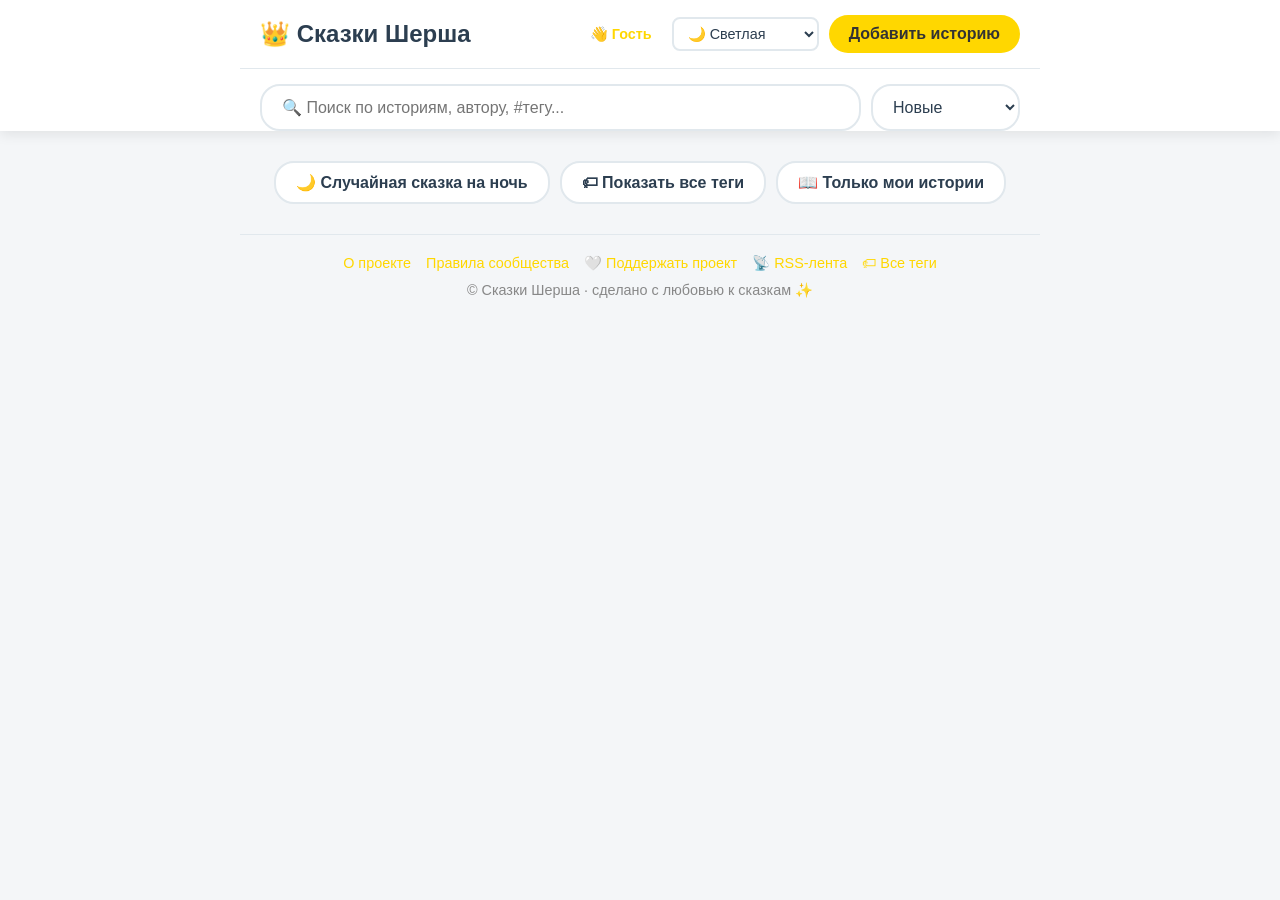
==== commit ee0d0797: "Страницы тегов: tag-<slug>.html, индекс тегов и ссылка в футере" ====
--- a/index.html
+++ b/index.html
@@ -22,7 +22,7 @@
     <meta name="twitter:image" content="https://andrewshpik.github.io/skazki-Shersha/banner.jpg">
     <meta name="theme-color" content="#FFD700">
     <link rel="manifest" href="manifest.json">
-    <link rel="stylesheet" href="styles.css?v=13">
+    <link rel="stylesheet" href="styles.css?v=14">
     <script type="application/ld+json">
     {
       "@context": "https://schema.org",
@@ -205,6 +205,7 @@
     </header>
 
     <main id="feed-page">
+        <section class="tale-of-day" id="taleOfDay" style="display:none;" aria-label="Сказка дня"></section>
         <div class="feed-tools">
             <button class="btn btn-soft" onclick="randomTale()">🌙 Случайная сказка на ночь</button>
             <button class="btn btn-soft" id="allTagsBtn" onclick="toggleAllTags()">🏷 Показать все теги</button>
@@ -385,7 +386,7 @@
     <script src="tale.js?v=4"></script>
     <script src="player.js?v=6"></script>
 
-    <script src="app.js?v=17"></script>
+    <script src="app.js?v=18"></script>
 
     <!-- Кнопка «Наверх» -->
     <button id="backToTop" title="Наверх" aria-label="Наверх" style="display:none; position:fixed; bottom:20px; left:20px; z-index:1500; width:46px; height:46px; border-radius:50%; border:none; background:var(--gold-accent); color:#333; font-size:1.4rem; cursor:pointer; box-shadow:var(--shadow); transition:transform 0.2s;">↑</button>
@@ -397,6 +398,7 @@
             <a href="#" style="color: var(--gold-accent); text-decoration: none;" onclick="showRules()">Правила сообщества</a>
             <a href="#" style="color: var(--gold-accent); text-decoration: none;" onclick="supportProject()">🤍 Поддержать проект</a>
             <a href="https://shersh-auth.de1.netrun.io/rss.xml" target="_blank" rel="noopener" style="color: var(--gold-accent); text-decoration: none;">📡 RSS-лента</a>
+            <a href="tags.html" style="color: var(--gold-accent); text-decoration: none;">🏷 Все теги</a>
         </div>
         <div>© Сказки Шерша · сделано с любовью к сказкам ✨</div>
     </footer>
--- a/styles.css
+++ b/styles.css
@@ -565,6 +565,23 @@
             margin-top: 6px; font-size: 0.85rem; color: var(--gold-accent);
         }
         .offline-btn.is-saved { color: var(--gold-accent); font-weight: 600; }
+
+        /* Сказка дня */
+        .tale-of-day {
+            max-width: 800px; margin: 0 auto 18px; padding: 18px 20px;
+            background: var(--card-bg); color: var(--text-color);
+            border: 1px solid var(--border-color); border-radius: 16px;
+            box-shadow: var(--shadow);
+        }
+        .tale-of-day__label {
+            display: inline-block; font-size: 0.75rem; letter-spacing: 0.06em;
+            text-transform: uppercase; opacity: 0.75; margin-bottom: 6px;
+        }
+        .tale-of-day h2 { margin: 0 0 6px; font-size: 1.25rem; line-height: 1.3; }
+        .tale-of-day__meta { font-size: 0.85rem; opacity: 0.7; margin-bottom: 8px; }
+        .tale-of-day p { margin: 0 0 12px; font-size: 0.95rem; opacity: 0.9; }
+        .tale-of-day__actions { display: flex; gap: 10px; flex-wrap: wrap; }
+        .tale-of-day__actions .btn { width: auto; }
         .audio-bar__now {
             font-size: 0.82rem; line-height: 1.35; opacity: 0.8; margin-bottom: 8px;
             display: -webkit-box; -webkit-line-clamp: 2; -webkit-box-orient: vertical; overflow: hidden;
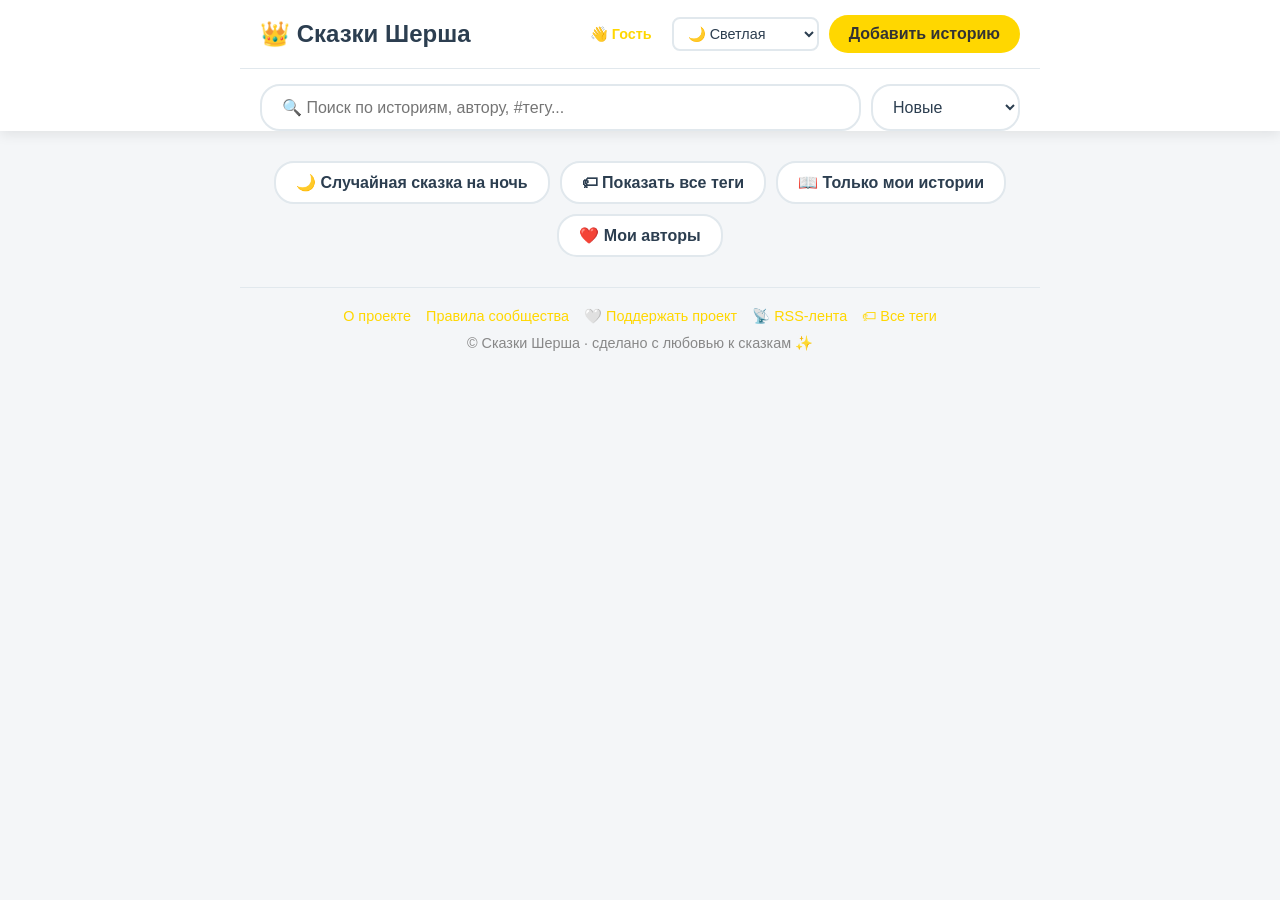
==== commit d3d79e06: "Подписки на авторов: API, кнопка в профиле и фильтр «мои авторы»" ====
--- a/index.html
+++ b/index.html
@@ -22,7 +22,7 @@
     <meta name="twitter:image" content="https://andrewshpik.github.io/skazki-Shersha/banner.jpg">
     <meta name="theme-color" content="#FFD700">
     <link rel="manifest" href="manifest.json">
-    <link rel="stylesheet" href="styles.css?v=14">
+    <link rel="stylesheet" href="styles.css?v=15">
     <script type="application/ld+json">
     {
       "@context": "https://schema.org",
@@ -210,6 +210,7 @@
             <button class="btn btn-soft" onclick="randomTale()">🌙 Случайная сказка на ночь</button>
             <button class="btn btn-soft" id="allTagsBtn" onclick="toggleAllTags()">🏷 Показать все теги</button>
             <button class="btn btn-soft" id="myOnlyBtn" onclick="toggleMyOnly()">📖 Только мои истории</button>
+            <button class="btn btn-soft" id="myAuthorsBtn" onclick="toggleMyAuthors()">❤️ Мои авторы</button>
         </div>
         <div id="allTagsCloud" class="all-tags-cloud" style="display:none;"></div>
         <div id="tagBanner" class="tag-banner" style="display:none;">
@@ -283,6 +284,7 @@
                     <span>👍 Лайков: <b id="otherStatLikes">0</b></span>
                 </div>
                 <div style="margin-top: 12px;">
+                    <button class="btn btn-soft" id="subscribeBtn" style="display: none;" onclick="toggleSubscribeCurrent()">➕ Подписаться</button>
                     <button class="btn btn-delete" id="banUserBtn" style="display: none;" onclick="banUser()">🚫 Забанить</button>
                 </div>
             </div>
@@ -386,7 +388,7 @@
     <script src="tale.js?v=4"></script>
     <script src="player.js?v=6"></script>
 
-    <script src="app.js?v=18"></script>
+    <script src="app.js?v=19"></script>
 
     <!-- Кнопка «Наверх» -->
     <button id="backToTop" title="Наверх" aria-label="Наверх" style="display:none; position:fixed; bottom:20px; left:20px; z-index:1500; width:46px; height:46px; border-radius:50%; border:none; background:var(--gold-accent); color:#333; font-size:1.4rem; cursor:pointer; box-shadow:var(--shadow); transition:transform 0.2s;">↑</button>
--- a/styles.css
+++ b/styles.css
@@ -565,6 +565,7 @@
             margin-top: 6px; font-size: 0.85rem; color: var(--gold-accent);
         }
         .offline-btn.is-saved { color: var(--gold-accent); font-weight: 600; }
+        #subscribeBtn.is-subscribed { background: var(--gold-accent); color: #2c3e50; }
 
         /* Сказка дня */
         .tale-of-day {
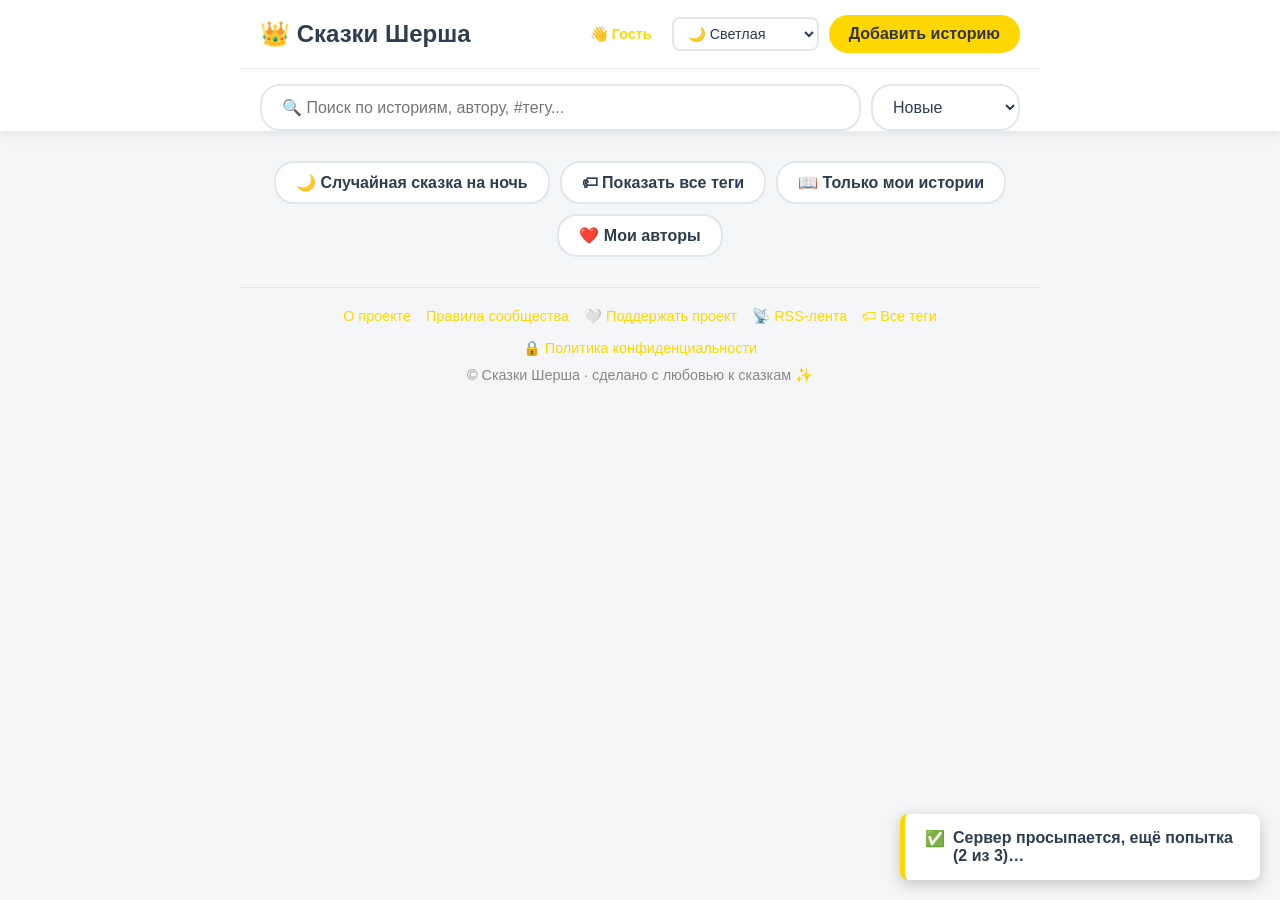
==== commit 2ae19a10: "Политика конфиденциальности, согласие при регистрации, keep-alive бэкенда" ====
--- a/index.html
+++ b/index.html
@@ -135,6 +135,10 @@
                 <div class="modal-buttons" style="justify-content: center;">
                     <button class="btn" id="registerBtn" style="width: 100%;">Зарегистрироваться</button>
                 </div>
+                <label style="display: flex; gap: 8px; align-items: flex-start; margin-top: 12px; font-size: 0.82rem; line-height: 1.35; color: #888;">
+                    <input type="checkbox" id="regConsent" style="margin-top: 3px; flex: 0 0 auto;">
+                    <span>Согласен(на) с <a href="privacy.html" target="_blank" rel="noopener" style="color: var(--gold-accent);">политикой конфиденциальности</a> и обработкой моих данных</span>
+                </label>
             </div>
 
             <hr style="border: 0; border-top: 1px solid var(--border-color); margin: 20px 0;">
@@ -385,10 +389,9 @@
         </div>
     </div>
 
-    <script src="tale.js?v=4"></script>
-    <script src="player.js?v=6"></script>
-
-    <script src="app.js?v=19"></script>
+    <script type="module" src="src/features/tale-generator/index.js?v=1"></script>
+    <script type="module" src="src/features/audio-player/index.js?v=1"></script>
+    <script type="module" src="src/app/main.js?v=1"></script>
 
     <!-- Кнопка «Наверх» -->
     <button id="backToTop" title="Наверх" aria-label="Наверх" style="display:none; position:fixed; bottom:20px; left:20px; z-index:1500; width:46px; height:46px; border-radius:50%; border:none; background:var(--gold-accent); color:#333; font-size:1.4rem; cursor:pointer; box-shadow:var(--shadow); transition:transform 0.2s;">↑</button>
@@ -401,6 +404,7 @@
             <a href="#" style="color: var(--gold-accent); text-decoration: none;" onclick="supportProject()">🤍 Поддержать проект</a>
             <a href="https://shersh-auth.de1.netrun.io/rss.xml" target="_blank" rel="noopener" style="color: var(--gold-accent); text-decoration: none;">📡 RSS-лента</a>
             <a href="tags.html" style="color: var(--gold-accent); text-decoration: none;">🏷 Все теги</a>
+            <a href="privacy.html" style="color: var(--gold-accent); text-decoration: none;">🔒 Политика конфиденциальности</a>
         </div>
         <div>© Сказки Шерша · сделано с любовью к сказкам ✨</div>
     </footer>
